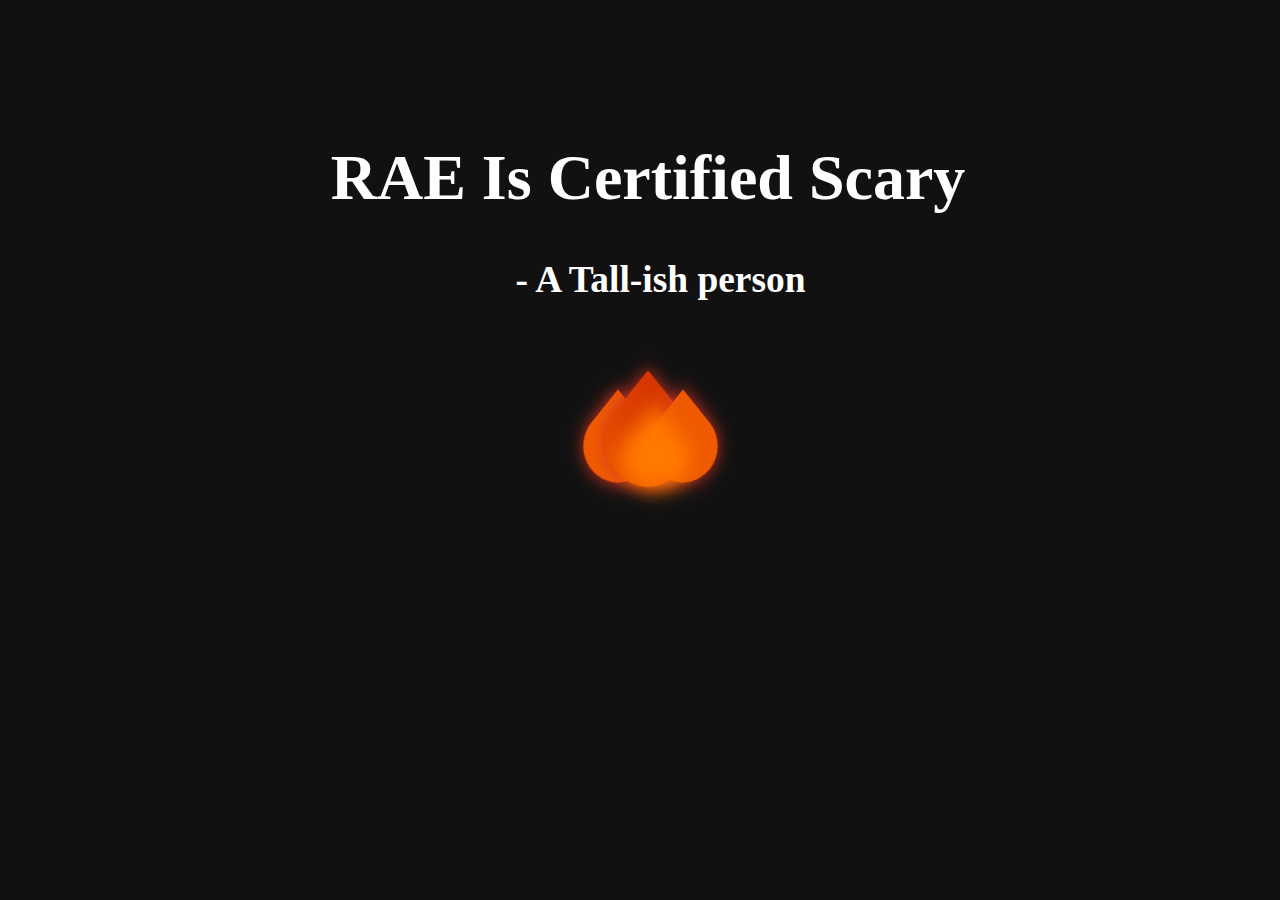
==== index.html @ bef2d2fa "update position relative" ====
<!DOCTYPE html>
<html>
    <head>
        <link rel="stylesheet" href="style.css">
    </head>

    <body>
        <div class="title-content">
            <h1>RAE Is Certified Scary</h1>
            <h3>- A Tall-ish person</h3>
        </div>

        <div class="fire-wrapper">
          <div class="fire">
              <div class="fire-left">
                <div class="main-fire"></div>
                <div class="particle-fire"></div>
              </div>
              <div class="fire-main">
                <div class="main-fire"></div>
                <div class="particle-fire"></div>
              </div>
              <div class="fire-right">
                <div class="main-fire"></div>
                <div class="particle-fire"></div>
              </div>
              <div class="fire-bottom">
                <div class="main-fire"></div>
              </div>
            </div>
          </div>
    </body>

</html>
---- style.css ----
* {
    box-sizing: border-box;
  }
  html {
      overflow: hidden;
  }
  
  body {
    background-color: #111;
  }

  .title-content{
      padding-top: 10vh;
      width: 100vw;
      text-align: center;
      color: white;
      font-size: 2rem;
  }

  .title-content h3{
      padding-left: 25px;
  }

  
  @keyframes scaleUpDown {
    0%,
    100% {
      transform: scaleY(1) scaleX(1);
    }
    50%,
    90% {
      transform: scaleY(1.1);
    }
    75% {
      transform: scaleY(0.95);
    }
    80% {
      transform: scaleX(0.95);
    }
  }
  
  @keyframes shake {
    0%,
    100% {
      transform: skewX(0) scale(1);
    }
    50% {
      transform: skewX(5deg) scale(0.9);
    }
  }
  
  @keyframes particleUp {
    0% {
      opacity: 0;
    }
    20% {
      opacity: 1;
    }
    80% {
      opacity: 1;
    }
    100% {
      opacity: 0;
      top: -100%;
      transform: scale(0.5);
    }
  }
  
  @keyframes glow {
    0%,
    100% {
      background-color: #ef5a00;
    }
    50% {
      background-color: #ff7800;
    }
  }

  .fire-wrapper{
    display: block;
    height: 100px;
    width: 100vw;
    margin-top: 10vh;
  }
  
  .fire {
    position: relative;
    text-align: center;
    width: 100px;
    height: 100px;
    background-color: transparent;
    margin-left: auto;
    margin-right: auto;
  }
  
  .fire-main {
    position: absolute;
    height: 100%;
    width: 100%;
    animation: scaleUpDown 3s ease-out;
    animation-iteration-count: infinite;
    animation-fill-mode: both;
  }
  
  .fire-main .main-fire {
    position: absolute;
    width: 100%;
    height: 100%;
    background-image: radial-gradient(farthest-corner at 10px 0, #d43300 0%, #ef5a00 95%);
    transform: scaleX(0.8) rotate(45deg);
    border-radius: 0 40% 60% 40%;
    filter: drop-shadow(0 0 10px #d43322);
  }
  
  .fire-main .particle-fire {
    position: absolute;
    top: 60%;
    left: 45%;
    width: 10px;
    height: 10px;
    background-color: #ef5a00;
    border-radius: 50%;
    filter: drop-shadow(0 0 10px #d43322);
    animation: particleUp 2s ease-out 0;
    animation-iteration-count: infinite;
    animation-fill-mode: both;
  }
  
  .fire-right {
    height: 100%;
    width: 100%;
    position: absolute;
    animation: shake 2s ease-out 0;
    animation-iteration-count: infinite;
    animation-fill-mode: both;
  }
  
  .fire-right .main-fire {
    position: absolute;
    top: 15%;
    right: -25%;
    width: 80%;
    height: 80%;
    background-color: #ef5a00;
    transform: scaleX(0.8) rotate(45deg);
    border-radius: 0 40% 60% 40%;
    filter: drop-shadow(0 0 10px #d43322);
  }
  
  .fire-right .particle-fire {
    position: absolute;
    top: 45%;
    left: 50%;
    width: 15px;
    height: 15px;
    background-color: #ef5a00;
    transform: scaleX(0.8) rotate(45deg);
    border-radius: 50%;
    filter: drop-shadow(0 0 10px #d43322);
    animation: particleUp 2s ease-out 0;
    animation-iteration-count: infinite;
    animation-fill-mode: both;
  }
  
  .fire-left {
    position: absolute;
    height: 100%;
    width: 100%;
    animation: shake 3s ease-out 0;
    animation-iteration-count: infinite;
    animation-fill-mode: both;
  }
  
  .fire-left .main-fire {
    position: absolute;
    top: 15%;
    left: -20%;
    width: 80%;
    height: 80%;
    background-color: #ef5a00;
    transform: scaleX(0.8) rotate(45deg);
    border-radius: 0 40% 60% 40%;
    filter: drop-shadow(0 0 10px #d43322);
  }
  
  .fire-left .particle-fire {
    position: absolute;
    top: 10%;
    left: 20%;
    width: 10%;
    height: 10%;
    background-color: #ef5a00;
    border-radius: 50%;
    filter: drop-shadow(0 0 10px #d43322);
    animation: particleUp 3s infinite ease-out 0;
    animation-fill-mode: both;
  }
  
  .fire-bottom .main-fire {
    position: absolute;
    top: 30%;
    left: 20%;
    width: 75%;
    height: 75%;
    background-color: #ff7800;
    transform: scaleX(0.8) rotate(45deg);
    border-radius: 0 40% 100% 40%;
    filter: blur(10px);
    animation: glow 2s ease-out 0;
    animation-iteration-count: infinite;
    animation-fill-mode: both;
  }
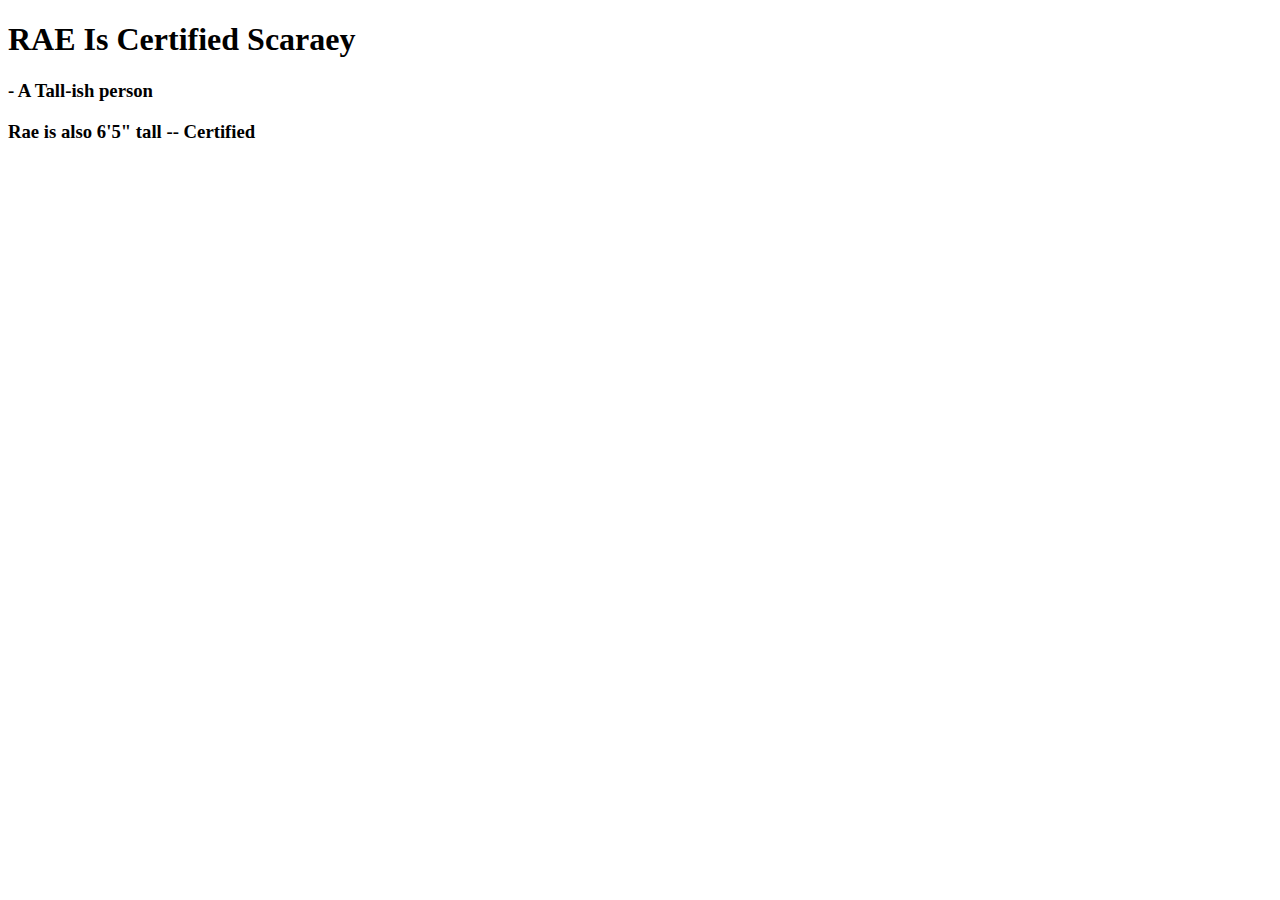
==== commit 772898a2: "Merge pull request #7 from fisher60/halloween" ====
--- a/index.html
+++ b/index.html
@@ -2,11 +2,12 @@
 <html>
     <head>
         <link rel="stylesheet" href="style.css">
+        <title>Rae</title>
     </head>
 
     <body>
         <div class="title-content">
-            <h1>RAE Is Certified Scary</h1>
+            <h1>RAE Is Certified Scaraey</h1>
             <h3>- A Tall-ish person</h3>
         </div>
 
@@ -29,6 +30,9 @@
               </div>
             </div>
           </div>
+          <div class="title-content">
+            <h3>Rae is also 6'5" tall -- Certified</h3>
+          </div>
     </body>
 
 </html>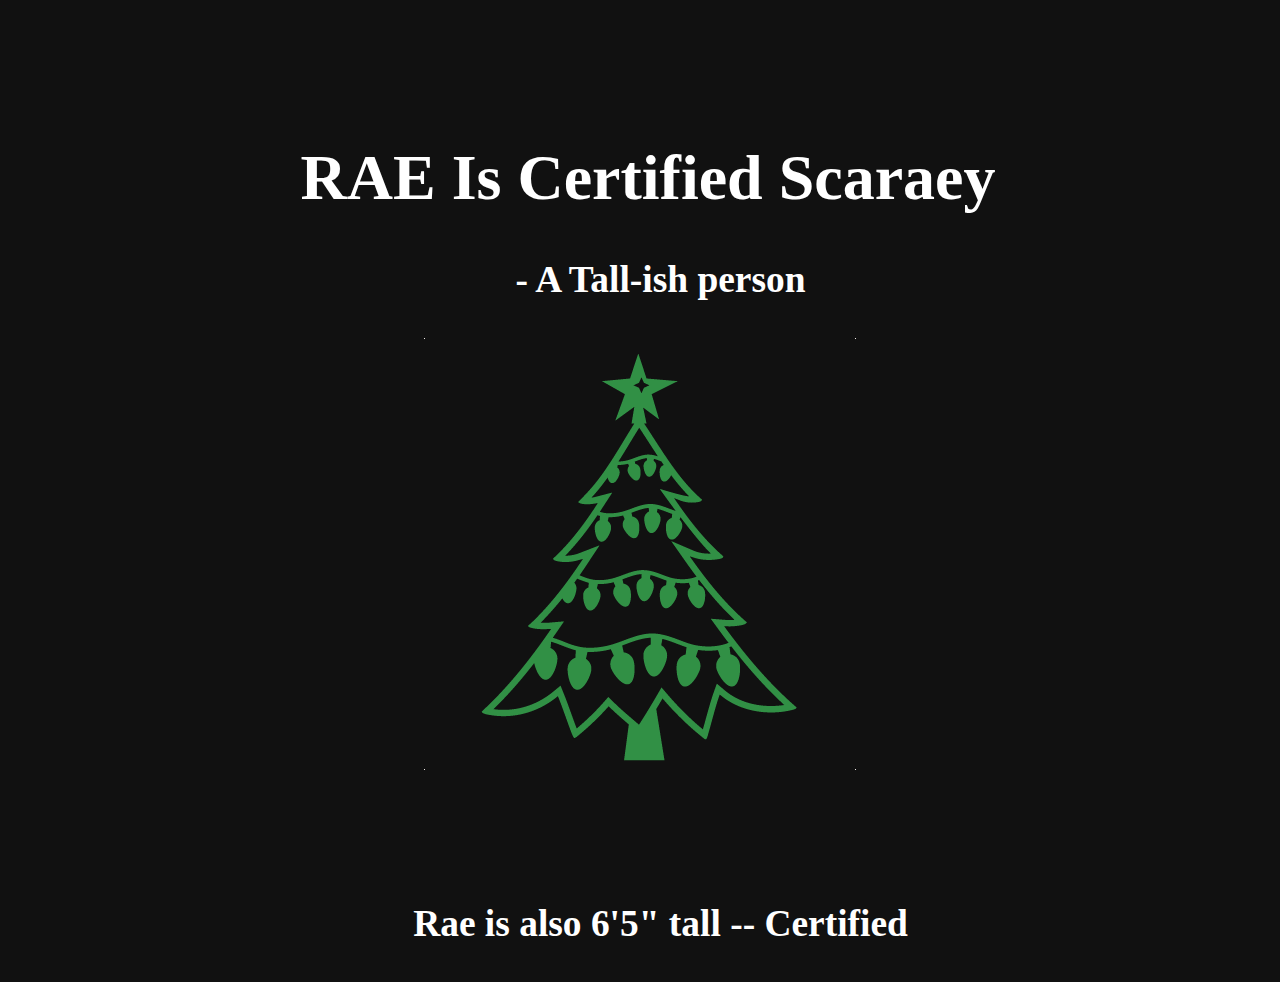
==== commit 663ed8f4: "christmas update ready" ====
--- a/index.html
+++ b/index.html
@@ -7,32 +7,72 @@
 
     <body>
         <div class="title-content">
-            <h1>RAE Is Certified Scaraey</h1>
+          <span class="has-clicked" id="hasClicked1">1 :</span><span class="has-clicked" id="hasClicked2">: 2</span>
+            <h1><span class="rae-click" id="rae1">RAE</span> Is Certified Scaraey</h1>
             <h3>- A Tall-ish person</h3>
         </div>
 
-        <div class="fire-wrapper">
-          <div class="fire">
-              <div class="fire-left">
-                <div class="main-fire"></div>
-                <div class="particle-fire"></div>
-              </div>
-              <div class="fire-main">
-                <div class="main-fire"></div>
-                <div class="particle-fire"></div>
-              </div>
-              <div class="fire-right">
-                <div class="main-fire"></div>
-                <div class="particle-fire"></div>
-              </div>
-              <div class="fire-bottom">
-                <div class="main-fire"></div>
-              </div>
-            </div>
-          </div>
-          <div class="title-content">
-            <h3>Rae is also 6'5" tall -- Certified</h3>
-          </div>
+        <div class="tree-wrapper">
+          <img src="images/tree.png" alt="christmas tree">
+        </div>
+
+        <div class="title-content">
+          <h3><span class="rae-click" id="rae2">Rae</span> is also 6'5" tall -- Certified</h3>
+        </div>
+        <div class="jungkook-wrapper" id="jungkook">
+          <img src="images/jungkook.png" alt="jungkook">
+        </div>
     </body>
 
+    <script>
+      let imageLoaded = false;
+
+      let jungkook = document.getElementById("jungkook");
+
+      let hasClicked1 = document.getElementById("hasClicked1");
+      let hasClicked2 = document.getElementById("hasClicked2");
+
+      let rae1IsClicked = false;
+      let rae2IsClicked = false;
+
+      let raeClick1 = document.getElementById("rae1");
+      let raeClick2 = document.getElementById("rae2");
+
+      function updateClicks(){
+        if (rae1IsClicked === true){
+          hasClicked1.style.display = "inline";
+          raeClick1.style.color = "green";
+        }
+        else{
+          hasClicked1.style.display = "none";
+          raeClick1.style.color = "white";
+        }
+        if (rae2IsClicked === true){
+          hasClicked2.style.display = "inline";
+          raeClick2.style.color = "green";
+        }
+        else{
+          hasClicked2.style.display = "none";
+          raeClick2.style.color = "white";
+        }
+
+        if (rae1IsClicked === true && rae2IsClicked === true){
+          imageLoaded = true;
+          jungkook.style.display = "inline-block";
+        }
+      }
+
+      raeClick1.onclick = () => {
+        if (!imageLoaded){
+          rae1IsClicked = !rae1IsClicked; updateClicks();
+        }
+        
+      }
+      raeClick2.onclick = () => {
+        if (!imageLoaded){
+          rae2IsClicked = !rae2IsClicked; updateClicks();
+        }
+      }
+    </script>
+
 </html>--- a/style.css
+++ b/style.css
@@ -0,0 +1,45 @@
+* {
+    box-sizing: border-box;
+  }
+  html {
+      overflow-x: hidden;
+  }
+  
+  body {
+    background-color: #111;
+  }
+
+  .title-content{
+      padding-top: 10vh;
+      width: 100vw;
+      text-align: center;
+      color: white;
+      font-size: 2rem;
+  }
+
+  .title-content h3{
+      padding-left: 25px;
+  }
+
+.tree-wrapper{
+  width: 100%;
+  text-align: center;
+}
+
+.rae-click:hover{
+  color: green;
+  cursor: pointer;
+}
+
+.has-clicked{
+  display: none;
+}
+
+.jungkook-wrapper{
+  width: 100%;
+  display: none;
+}
+
+.jungkook-wrapper img{
+  width: 100%;
+}
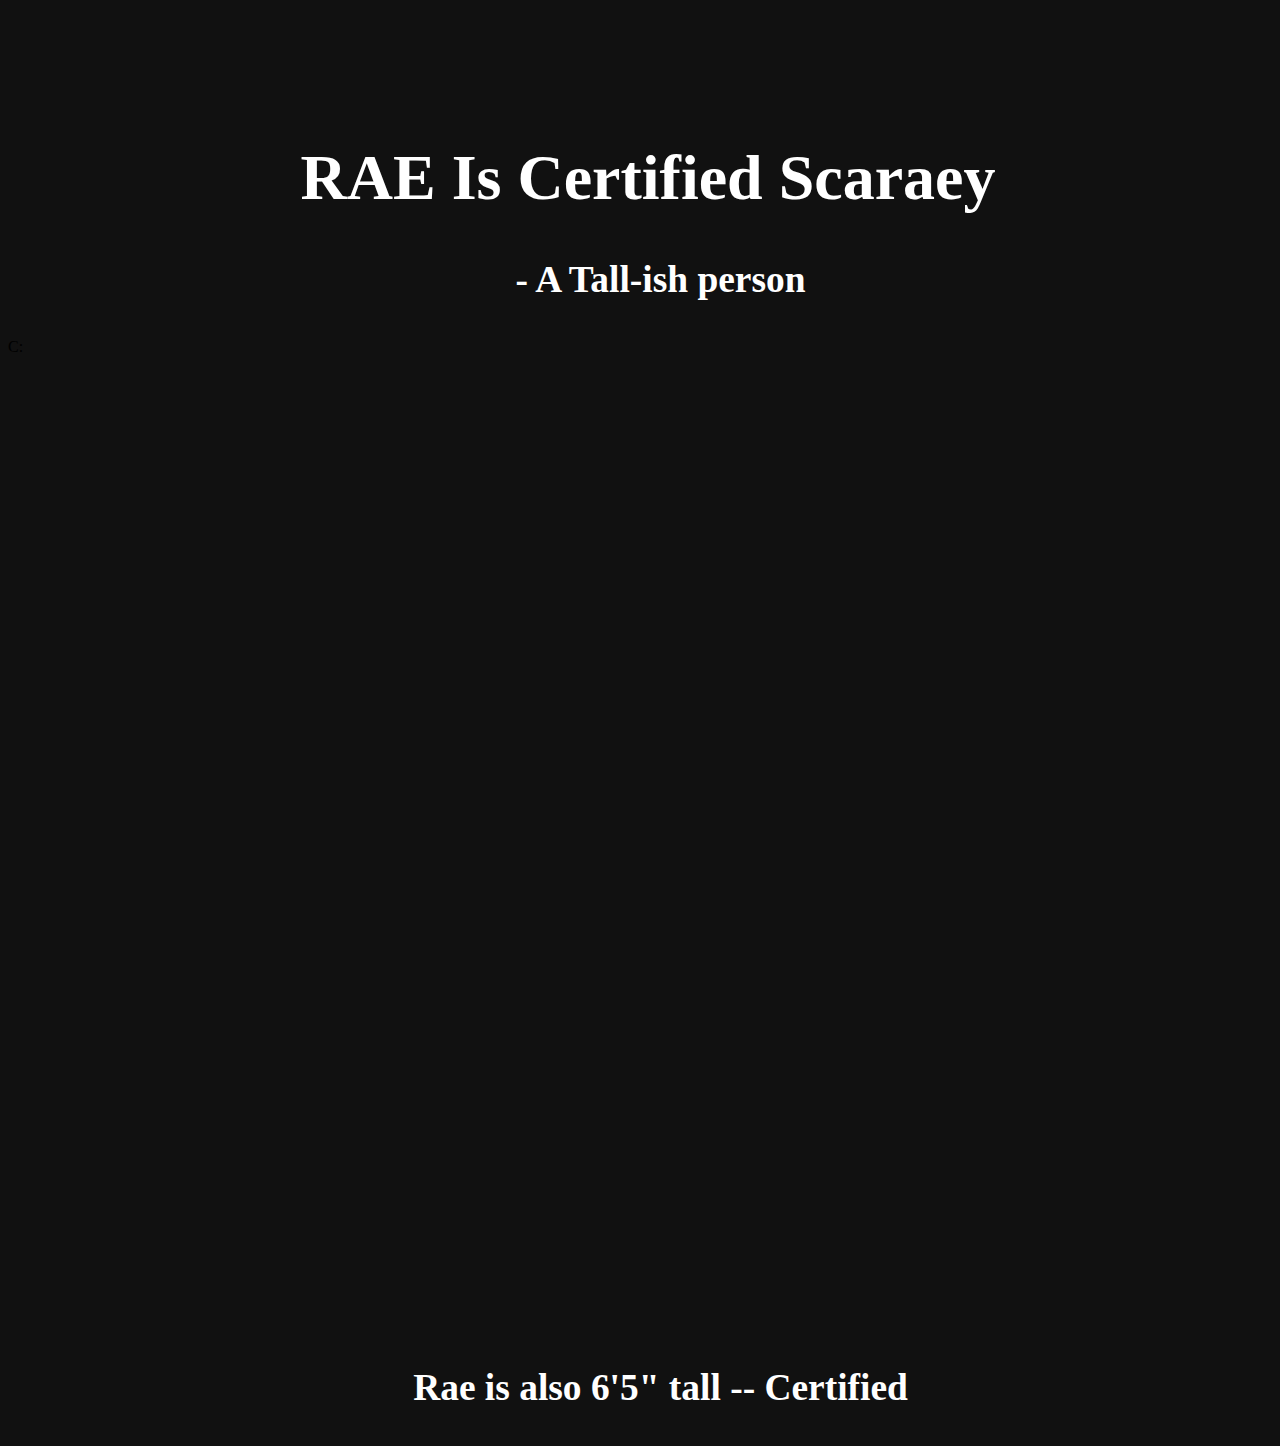
==== commit e2e00cee: "saint patrick's day update" ====
--- a/index.html
+++ b/index.html
@@ -2,8 +2,26 @@
 <html>
     <head>
         <link rel="stylesheet" href="style.css">
+
+        <meta property="og:title" content="Rae" />
+        <meta name="description" content="If you're reading this, she's cute.">
+        <meta property="og:image" content="http://rae.friendo.dev/chick.png" />
+
+        <meta property="twitter:title" content="Rae" />
+        <meta name="twitter:description" content="If you're reading this, she's cute.">
+        <meta property="twitter:image" content="http://rae.friendo.dev/chick.png" />
+
         <title>Rae</title>
+        <link rel="icon" type="image/x-icon" href="chick.png">
     </head>
+
+    <!-- IF
+    YOU 
+    ARE
+    READING
+    THIS
+    I'M 
+    CUTE -->
 
     <body>
         <div class="title-content">
@@ -12,8 +30,57 @@
             <h3>- A Tall-ish person</h3>
         </div>
 
-        <div class="tree-wrapper">
-          <img src="images/tree.png" alt="christmas tree">
+        <div class="hearts">
+          <div class="heart-hide">C:</div>
+
+          <div class="heart-col">
+            <img class="heart" id="heart1" src="./images/clover.png" />
+          </div>
+
+          <div class="heart-col">
+            <img class="heart" id="heart2" src="./images/clover.png" />
+          </div>
+
+          <div class="heart-col">
+            <img class="heart" id="heart3" src="./images/clover.png" />
+          </div>
+
+          <div class="heart-col">
+            <img class="heart" id="heart4" src="./images/clover.png" />
+          </div>
+
+          <div class="heart-col">
+            <img class="heart" id="heart5" src="./images/clover.png" />
+          </div>
+
+          <div class="heart-col">
+            <img class="heart" id="heart6" src="./images/clover.png" />
+          </div>
+
+          <div class="heart-col">
+            <img class="heart" id="heart7" src="./images/clover.png" />
+          </div>
+
+          <div class="heart-col">
+            <img class="heart" id="heart8" src="./images/clover.png" />
+          </div>
+
+          <div class="heart-col">
+            <img class="heart" id="heart9" src="./images/clover.png" />
+          </div>
+
+          <div class="heart-col">
+            <img class="heart" id="heart10" src="./images/clover.png" />
+          </div>
+
+          <div class="heart-col">
+            <img class="heart" id="heart11" src="./images/clover.png" />
+          </div>
+
+          <div class="heart-col">
+            <img class="heart" id="heart12" src="./images/clover.png" />
+          </div>
+
         </div>
 
         <div class="title-content">
--- a/style.css
+++ b/style.css
@@ -1,29 +1,143 @@
 * {
-    box-sizing: border-box;
+  box-sizing: border-box;
+}
+
+html {
+  overflow-x: hidden;
+}
+
+body {
+  background-color: #111;
+}
+
+.title-content{
+  background-color: #111;
+  padding-top: 10vh;
+  width: 100vw;
+  text-align: center;
+  color: white;
+  font-size: 2rem;
+}
+
+.title-content h3{
+  padding-left: 25px;
+}
+
+.animation-bounce{
+  animation: bounce 1s infinite;
+}
+
+.animation-spin{
+  animation: spin 1s linear infinite;
+}
+
+@keyframes bounce {
+  0%, 100% {
+    transform: translateY(-25%);
+    animation-timing-function: cubic-bezier(0.8, 0, 1, 1);
   }
-  html {
-      overflow-x: hidden;
+  50% {
+    transform: translateY(0);
+    animation-timing-function: cubic-bezier(0, 0, 0.2, 1);
   }
-  
-  body {
-    background-color: #111;
+}
+
+@keyframes spin {
+  from {
+      transform: rotate(0deg);
+  }
+  to {
+      transform: rotate(360deg);
+  }
+}
+
+.chicken{
+  width: 100%;
+  text-align: center;
+}
+
+.hearts{
+  display: flex;
+  justify-content: center;
+  flex-direction: row;
+  height: 100vh;
+  width: 100vw;
+  overflow: hidden;
+}
+
+.heart-col{
+  width: 50px;
+}
+
+.heart-hide{
+  display: block;
+  position: absolute;
+  width: 100%;
+  height: 200px;
+  background-color: #111;
+}
+
+.heart{
+  width: 100%;
+  margin-top: 100vh;
+}
+
+#heart1{
+  animation: float-up 11s infinite 6s;
+}
+
+#heart2{
+  animation: float-up 13s infinite 0.5s;
+}
+
+#heart3{
+  animation: float-up 11.5s infinite 1.5s;
+}
+
+#heart4{
+  animation: float-up 11s infinite;
+}
+
+#heart5{
+  animation: float-up 12.5s infinite 10s;
+}
+
+#heart6{
+  animation: float-up 13.5s infinite 2.3s;
+}
+
+#heart7{
+  animation: float-up 10s infinite 0.2s;
+}
+
+#heart8{
+  animation: float-up 11s infinite 1s;
+}
+
+#heart9{
+  animation: float-up 14s infinite 0.3s;
+}
+
+#heart10{
+  animation: float-up 13s infinite 3s;
+}
+
+#heart11{
+  animation: float-up 12s infinite 0.3s;
+}
+
+#heart12{
+  animation: float-up 11s infinite 5.5s;
+}
+
+@keyframes float-up {
+  from {
+    margin-top: 100vh;
   }
 
-  .title-content{
-      padding-top: 10vh;
-      width: 100vw;
-      text-align: center;
-      color: white;
-      font-size: 2rem;
+  to {
+    margin-top: 50px;
   }
-
-  .title-content h3{
-      padding-left: 25px;
-  }
-
-.tree-wrapper{
-  width: 100%;
-  text-align: center;
 }
 
 .rae-click:hover{
